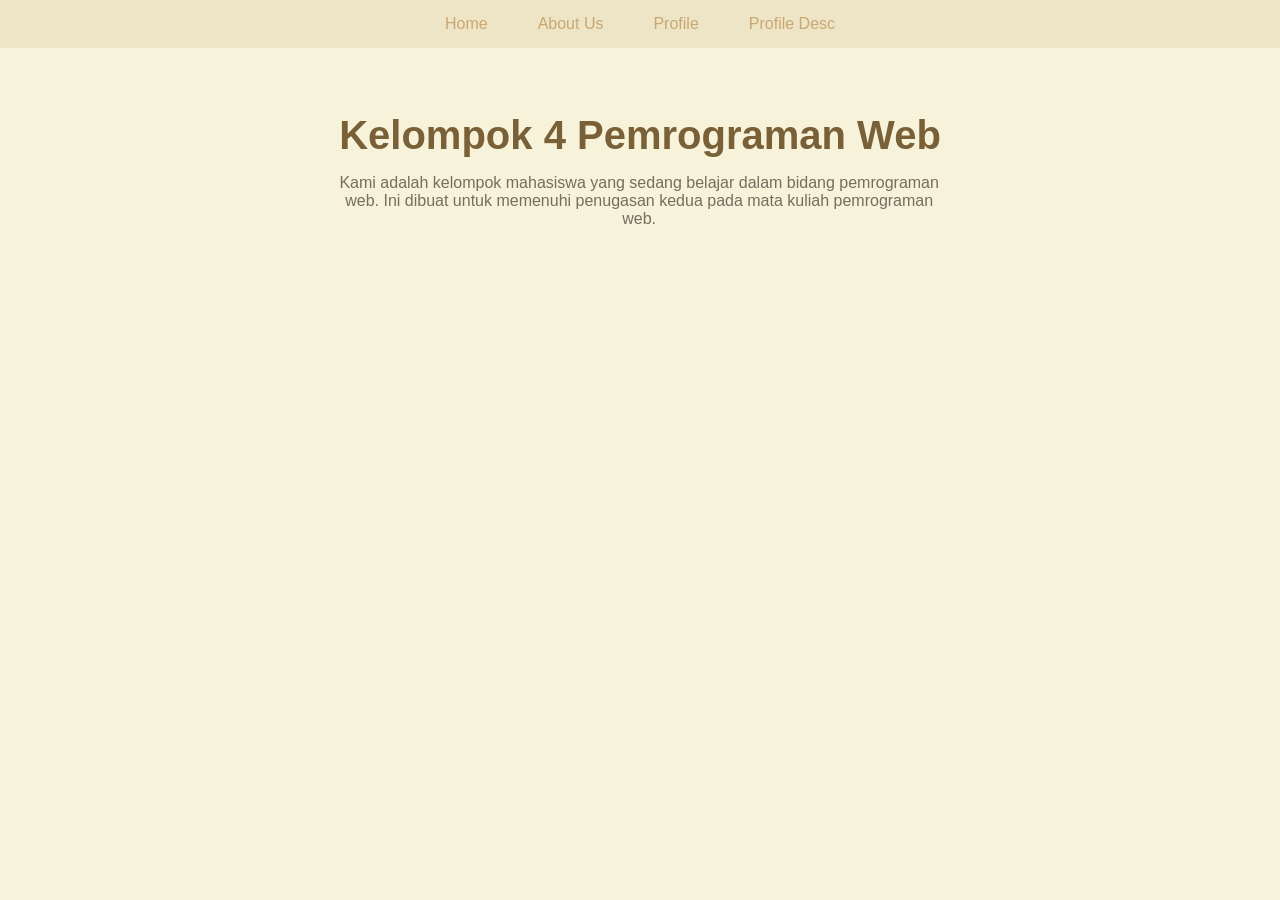
==== main.html @ 7abe3043 "main" ====
<!DOCTYPE html>
<html lang="en">
<head>
    <meta charset="UTF-8">
    <meta name="viewport" content="width=device-width, initial-scale=1.0">
    <title>Document</title>

    <link rel="stylesheet" href="style.css">
</head>

<body>
    <div class="container">
    <header>
        <nav class ="navbar">
            <a href="#">Home</a>
            <a href="#">About Us</a>
            <a href="#">Profile</a>
            <a href="#">Profile Desc</a>
        </nav>
    </header>

    <section>
        <h1>Kelompok 4 Pemrograman Web</h1>
        <p>Kami adalah kelompok mahasiswa yang sedang belajar dalam bidang pemrograman web. 
            Ini dibuat untuk memenuhi penugasan kedua pada mata kuliah pemrograman web.
        </p>
    </section>
    </div>
</body>
</html>
---- style.css ----
body {
    margin: 0;
    background: rgb(247, 243, 218) ;
    color: #5a4a42;
    font-family: 'Segoe UI', sans-serif;
    text-align: center;
}

.container {
    display: flex;
    flex-direction: column;
    justify-content: center;
    align-items: center;
}

header {
    display: flex;
    justify-content: space-between;
    align-items: center;
    margin-bottom: 50px;
    background: #eadcb897; 
    width: 100%;
    padding: 15px 0;
}

.navbar {
    display: flex;
    justify-content: center;
    align-items: center;
    gap: 30px;
    width: 100%;
}

nav a {
    margin: 0 10px;
    text-decoration: none;
    color: #c9a770;
}

nav a:hover {
    color: #58411b;
}

section {
    margin-bottom: 60px;
}

section h1 {
    font-size: 40px;
    color: #796037;
    margin: 15px 0;
}

section p {
    max-width: 600px;
    margin-bottom: 20px;
    opacity: 0.8;
}
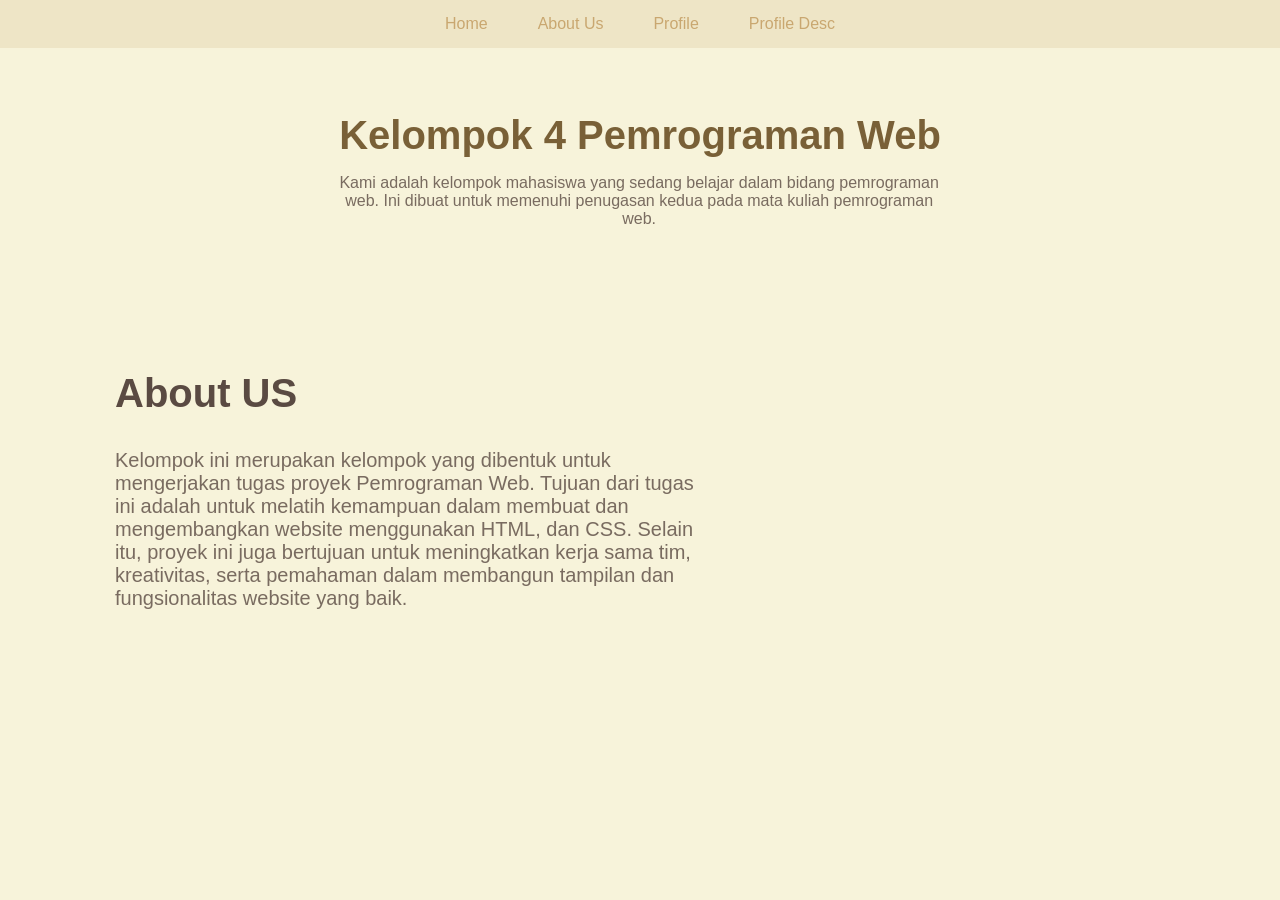
==== commit 6f177e0b: "menambahkan halaman about us dan update style" ====
--- a/main.html
+++ b/main.html
@@ -26,5 +26,21 @@
         </p>
     </section>
     </div>
+
+    <section class="about">
+        <div>
+            <h2>About US</h2>
+            <p>
+            Kelompok ini merupakan kelompok yang dibentuk untuk mengerjakan tugas proyek Pemrograman Web. 
+            Tujuan dari tugas ini adalah untuk melatih kemampuan dalam membuat dan mengembangkan website 
+            menggunakan HTML, dan CSS. Selain itu, proyek ini juga bertujuan 
+            untuk meningkatkan kerja sama tim, kreativitas, serta pemahaman dalam membangun tampilan dan 
+            fungsionalitas website yang baik.
+            </p>
+        </div>
+        <img src="example.jpg" alt="">
+    </section>
+
+    
 </body>
 </html>
--- a/style.css
+++ b/style.css
@@ -42,7 +42,7 @@
 }
 
 section {
-    margin-bottom: 60px;
+    margin-bottom: 30px;
 }
 
 section h1 {
@@ -55,4 +55,27 @@
     max-width: 600px;
     margin-bottom: 20px;
     opacity: 0.8;
-}+}
+
+.about {
+    display: flex;
+    justify-content: center; 
+    align-items: center;
+    gap: 50px; 
+    padding: 60px;
+    text-align: left;
+}
+
+.about h2{
+    font-size: 40px;
+}
+
+.about p{
+    font-size: 20px;
+    margin: 15px 0;
+}
+
+.about img {
+    width: 400px;
+    border-radius: 15px;
+}
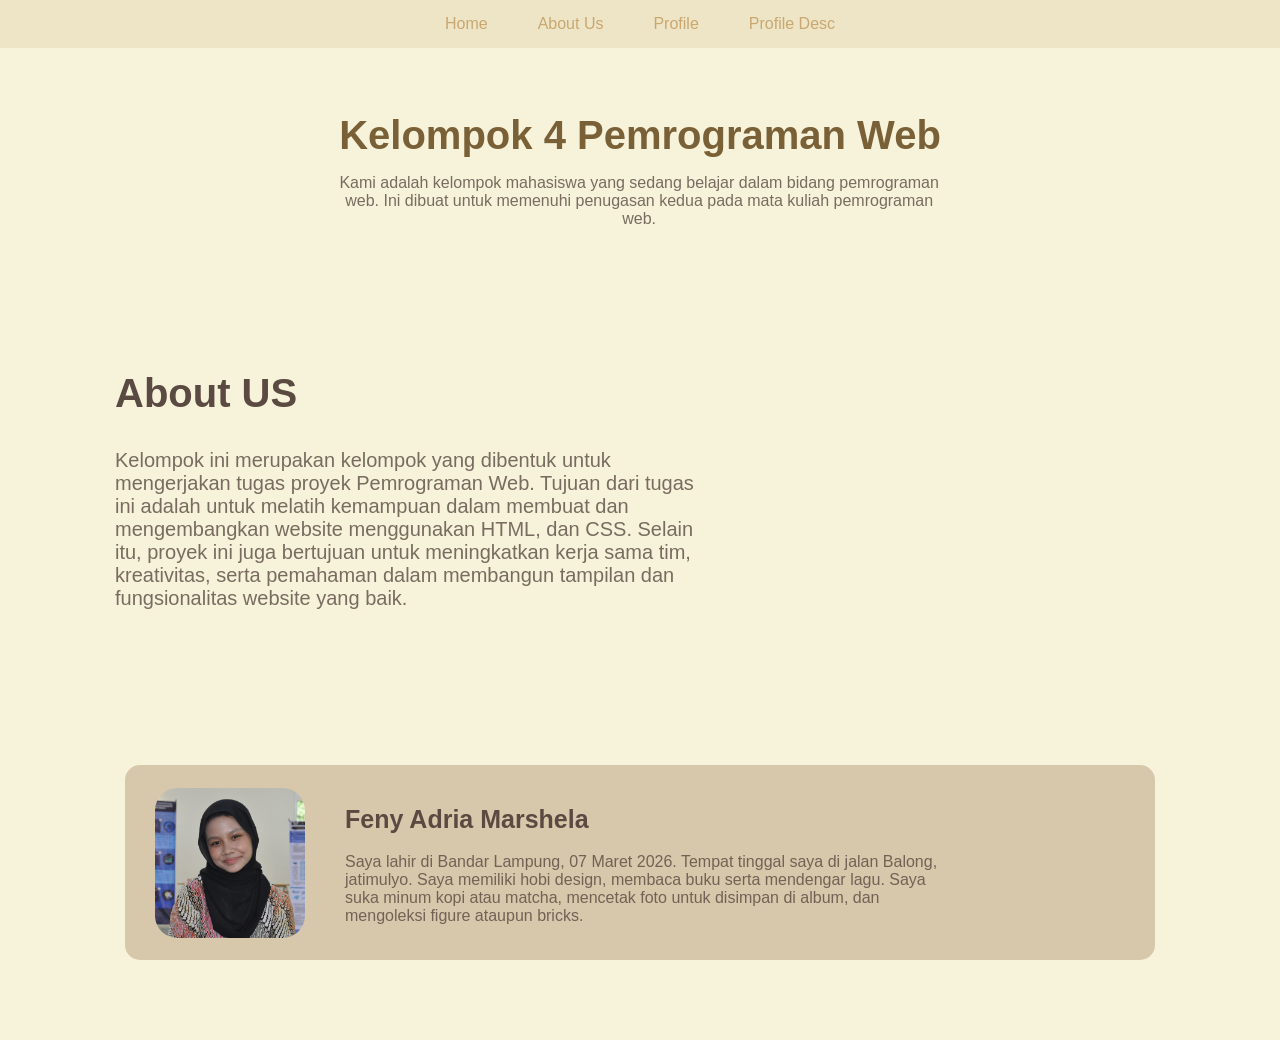
==== commit f41e2665: "menambahkan profile desc dan style" ====
--- a/main.html
+++ b/main.html
@@ -12,22 +12,21 @@
     <div class="container">
     <header>
         <nav class ="navbar">
-            <a href="#">Home</a>
-            <a href="#">About Us</a>
+            <a href="#home">Home</a>
+            <a href="#aboutus">About Us</a>
             <a href="#">Profile</a>
-            <a href="#">Profile Desc</a>
+            <a href="#profiledesc">Profile Desc</a>
         </nav>
     </header>
 
-    <section>
+    <section id = "home">
         <h1>Kelompok 4 Pemrograman Web</h1>
         <p>Kami adalah kelompok mahasiswa yang sedang belajar dalam bidang pemrograman web. 
             Ini dibuat untuk memenuhi penugasan kedua pada mata kuliah pemrograman web.
         </p>
     </section>
-    </div>
 
-    <section class="about">
+    <section id="aboutus" class="about">
         <div>
             <h2>About US</h2>
             <p>
@@ -41,6 +40,22 @@
         <img src="example.jpg" alt="">
     </section>
 
+    <section id="profiledesc">
+        <div class="card">
+            <img src="feny.JPG" alt="">
+
+            <div class="teks">
+                <h3>Feny Adria Marshela</h3>
+                <p>Saya lahir di Bandar Lampung, 07 Maret 2026. Tempat tinggal saya 
+                    di jalan Balong, jatimulyo. Saya memiliki hobi design, membaca buku serta mendengar lagu.
+                    Saya suka minum kopi atau matcha, mencetak foto untuk disimpan di album, dan
+                    mengoleksi figure ataupun bricks.
+                </p>
+            </div>
+        </div>
+    </section>
+
+    </div>
     
 </body>
 </html>
--- a/style.css
+++ b/style.css
@@ -79,3 +79,32 @@
     width: 400px;
     border-radius: 15px;
 }
+
+.card {
+    display: flex;
+    align-items: center;
+    gap: 40px;
+
+    background-color: #d7c7ab;
+    padding: 15px;
+    border-radius: 15px;
+    width: 1000px;
+    margin: 50px auto;
+}
+
+.card img {
+    margin-left: 15px;
+    width: 150px;
+    border-radius: 15%;
+}
+
+.teks {
+    display: flex;
+    flex-direction: column;
+    text-align: left;
+}
+
+.teks h3 {
+    margin-bottom: 3px;
+    font-size: 25px;
+}
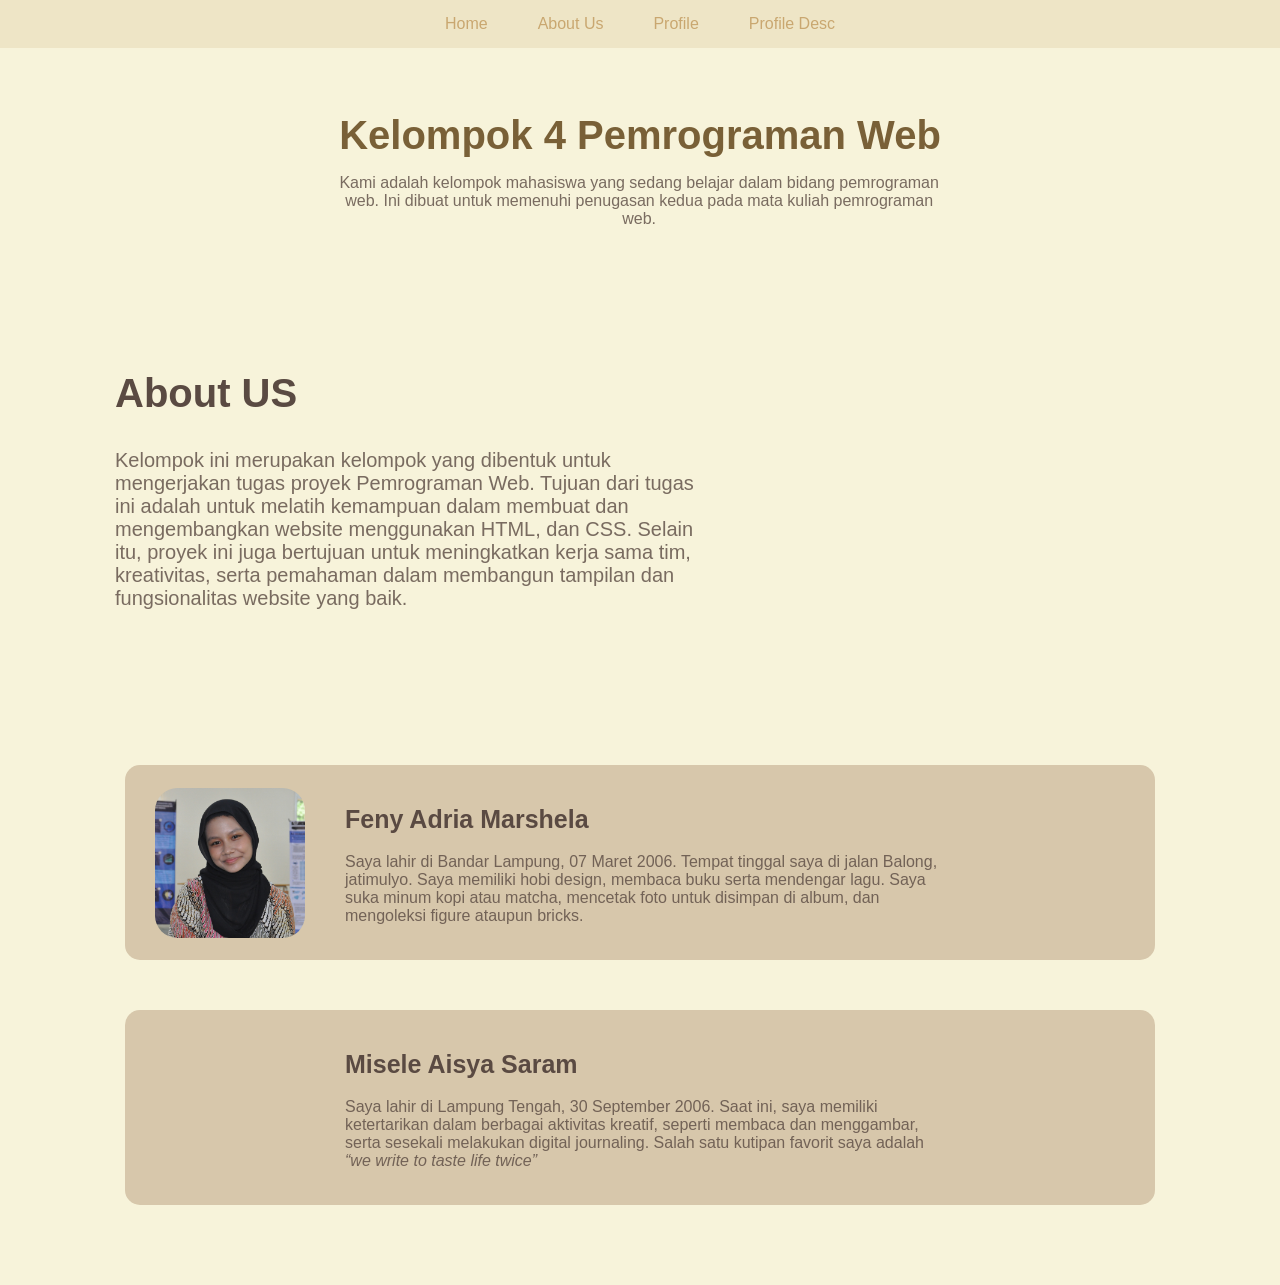
==== commit d4f9f68b: "menambahkan profile desc" ====
--- a/main.html
+++ b/main.html
@@ -46,10 +46,23 @@
 
             <div class="teks">
                 <h3>Feny Adria Marshela</h3>
-                <p>Saya lahir di Bandar Lampung, 07 Maret 2026. Tempat tinggal saya 
+                <p>Saya lahir di Bandar Lampung, 07 Maret 2006. Tempat tinggal saya 
                     di jalan Balong, jatimulyo. Saya memiliki hobi design, membaca buku serta mendengar lagu.
                     Saya suka minum kopi atau matcha, mencetak foto untuk disimpan di album, dan
                     mengoleksi figure ataupun bricks.
+                </p>
+            </div>
+        </div>
+
+        <div class="card">
+            <img src="misele.JPG" alt="">
+
+            <div class="teks">
+                <h3>Misele Aisya Saram</h3>
+                <p>Saya lahir di Lampung Tengah, 30 September 2006.
+                     Saat ini, saya memiliki ketertarikan dalam berbagai aktivitas kreatif, seperti membaca dan menggambar, 
+                     serta sesekali melakukan digital journaling. Salah satu kutipan favorit saya adalah 
+                     <i>“we write to taste life twice”</i>
                 </p>
             </div>
         </div>
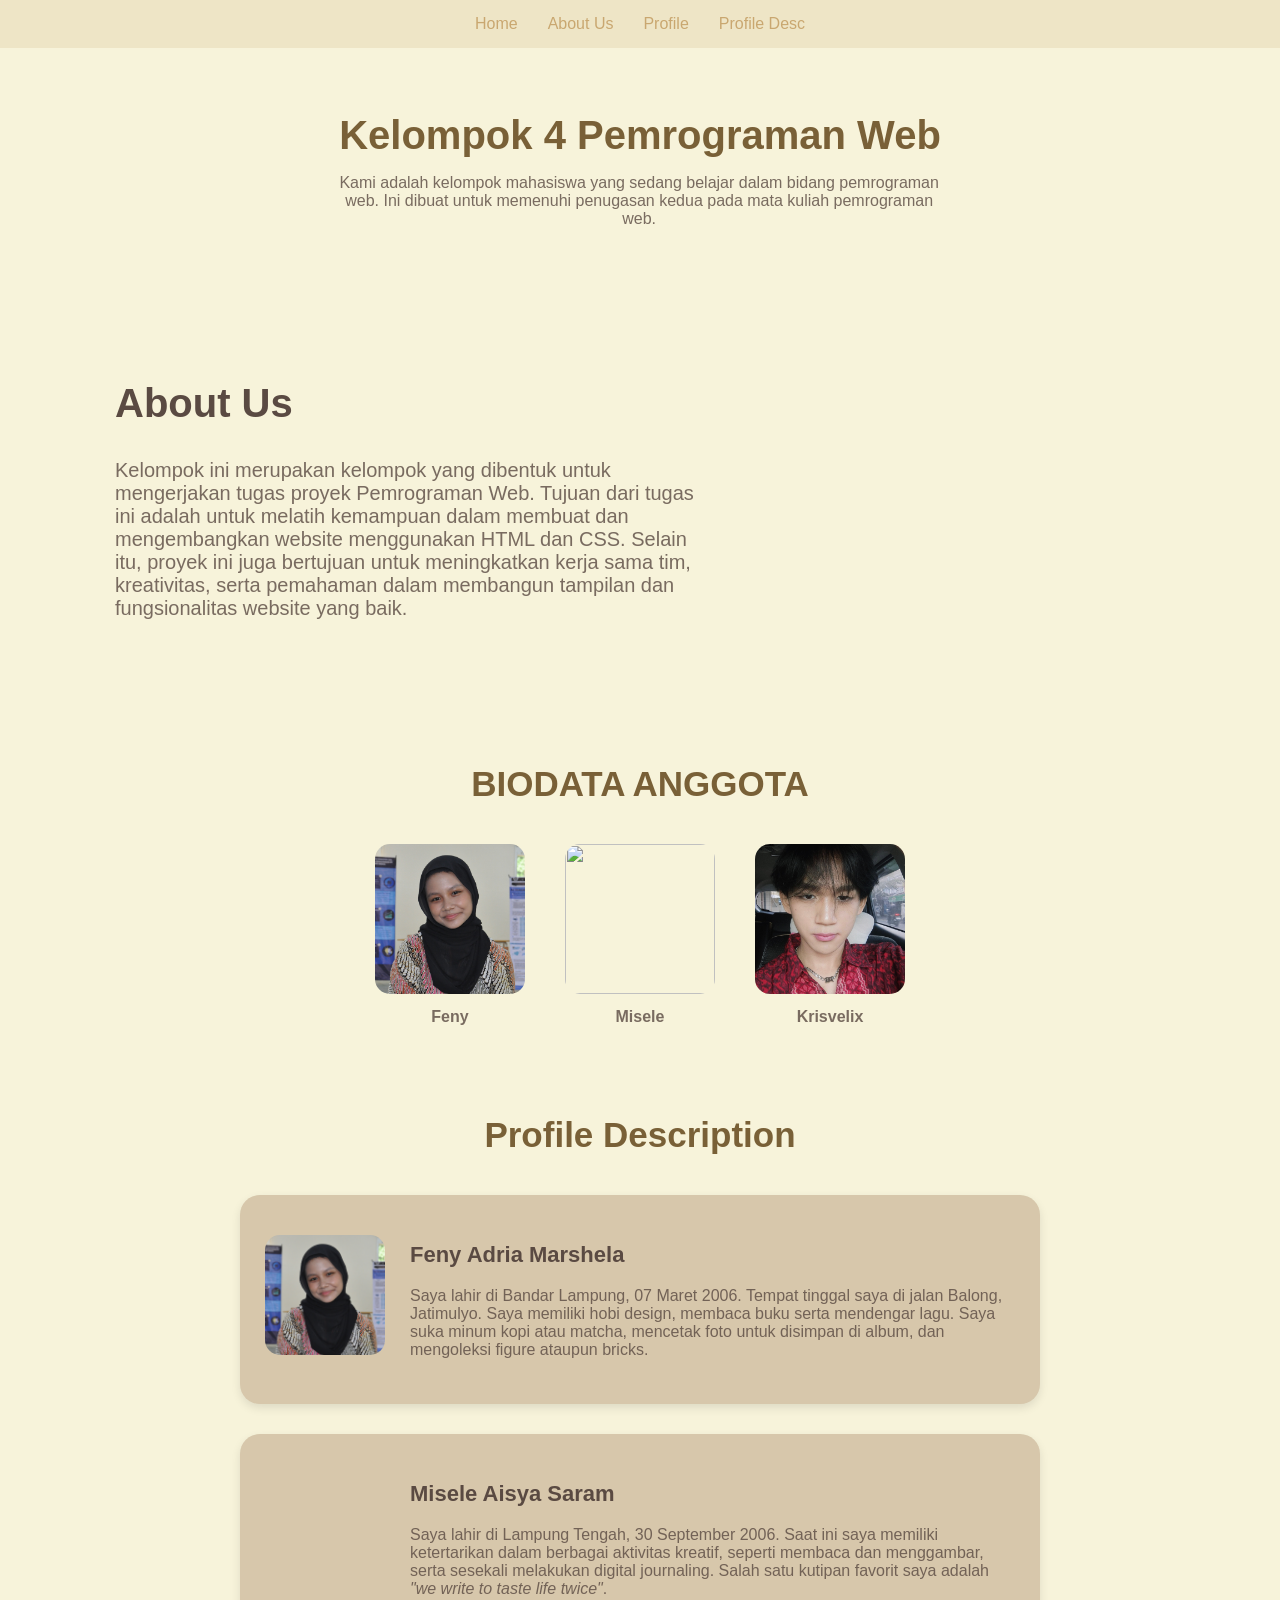
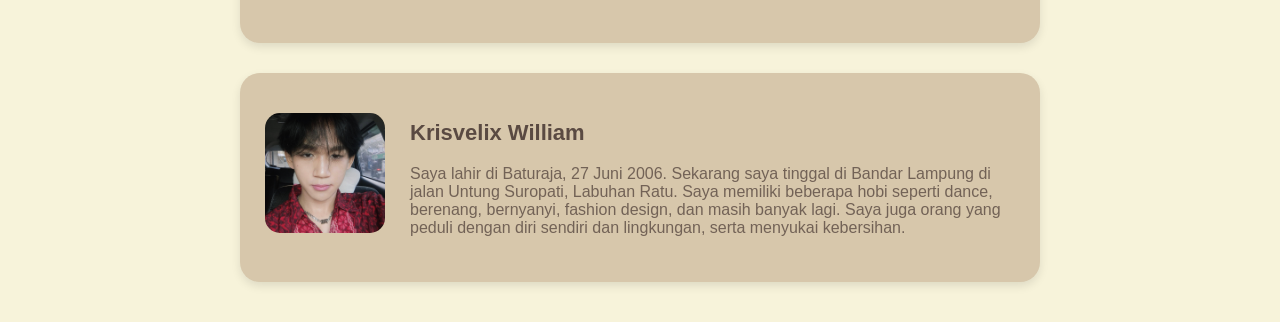
==== commit aae34e03: "menambah biodata Kris, foto, dan update style" ====
--- a/main.html
+++ b/main.html
@@ -1,74 +1,151 @@
 <!DOCTYPE html>
 <html lang="en">
 <head>
-    <meta charset="UTF-8">
-    <meta name="viewport" content="width=device-width, initial-scale=1.0">
-    <title>Document</title>
+<meta charset="UTF-8">
+<meta name="viewport" content="width=device-width, initial-scale=1.0">
+<title>Kelompok 4</title>
 
-    <link rel="stylesheet" href="style.css">
+<link rel="stylesheet" href="style.css">
 </head>
 
 <body>
-    <div class="container">
-    <header>
-        <nav class ="navbar">
-            <a href="#home">Home</a>
-            <a href="#aboutus">About Us</a>
-            <a href="#">Profile</a>
-            <a href="#profiledesc">Profile Desc</a>
-        </nav>
-    </header>
 
-    <section id = "home">
-        <h1>Kelompok 4 Pemrograman Web</h1>
-        <p>Kami adalah kelompok mahasiswa yang sedang belajar dalam bidang pemrograman web. 
-            Ini dibuat untuk memenuhi penugasan kedua pada mata kuliah pemrograman web.
-        </p>
-    </section>
+<div class="container">
 
-    <section id="aboutus" class="about">
-        <div>
-            <h2>About US</h2>
-            <p>
-            Kelompok ini merupakan kelompok yang dibentuk untuk mengerjakan tugas proyek Pemrograman Web. 
-            Tujuan dari tugas ini adalah untuk melatih kemampuan dalam membuat dan mengembangkan website 
-            menggunakan HTML, dan CSS. Selain itu, proyek ini juga bertujuan 
-            untuk meningkatkan kerja sama tim, kreativitas, serta pemahaman dalam membangun tampilan dan 
-            fungsionalitas website yang baik.
-            </p>
-        </div>
-        <img src="example.jpg" alt="">
-    </section>
+<header>
+<nav class="navbar">
+<a href="#home">Home</a>
+<a href="#aboutus">About Us</a>
+<a href="#profile">Profile</a>
+<a href="#profiledesc">Profile Desc</a>
+</nav>
+</header>
 
-    <section id="profiledesc">
-        <div class="card">
-            <img src="feny.JPG" alt="">
+<section id="home">
+<h1>Kelompok 4 Pemrograman Web</h1>
+<p>
+Kami adalah kelompok mahasiswa yang sedang belajar dalam bidang pemrograman web.
+Ini dibuat untuk memenuhi penugasan kedua pada mata kuliah pemrograman web.
+</p>
+</section>
 
-            <div class="teks">
-                <h3>Feny Adria Marshela</h3>
-                <p>Saya lahir di Bandar Lampung, 07 Maret 2006. Tempat tinggal saya 
-                    di jalan Balong, jatimulyo. Saya memiliki hobi design, membaca buku serta mendengar lagu.
-                    Saya suka minum kopi atau matcha, mencetak foto untuk disimpan di album, dan
-                    mengoleksi figure ataupun bricks.
-                </p>
-            </div>
-        </div>
 
-        <div class="card">
-            <img src="misele.JPG" alt="">
+<section id="aboutus" class="about">
 
-            <div class="teks">
-                <h3>Misele Aisya Saram</h3>
-                <p>Saya lahir di Lampung Tengah, 30 September 2006.
-                     Saat ini, saya memiliki ketertarikan dalam berbagai aktivitas kreatif, seperti membaca dan menggambar, 
-                     serta sesekali melakukan digital journaling. Salah satu kutipan favorit saya adalah 
-                     <i>“we write to taste life twice”</i>
-                </p>
-            </div>
-        </div>
-    </section>
+<div>
+<h2>About Us</h2>
+<p>
+Kelompok ini merupakan kelompok yang dibentuk untuk mengerjakan tugas proyek Pemrograman Web.
+Tujuan dari tugas ini adalah untuk melatih kemampuan dalam membuat dan mengembangkan website
+menggunakan HTML dan CSS. Selain itu, proyek ini juga bertujuan
+untuk meningkatkan kerja sama tim, kreativitas, serta pemahaman dalam membangun tampilan dan
+fungsionalitas website yang baik.
+</p>
+</div>
 
-    </div>
-    
+<img src="example.jpg" alt="">
+
+</section>
+
+
+<!-- FOTO SAJA -->
+
+<section id="profile">
+
+<h2 class="judul-biodata">BIODATA ANGGOTA</h2>
+
+<div class="foto-container">
+
+<div class="foto-card">
+<img src="feny.JPG" alt="">
+<p>Feny</p>
+</div>
+
+<div class="foto-card">
+<img src="misele.JPG" alt="">
+<p>Misele</p>
+</div>
+
+<div class="foto-card">
+<img src="Kris.jpeg" alt="">
+<p>Krisvelix</p>
+</div>
+
+</div>
+
+</section>
+
+
+<!-- FOTO + DESKRIPSI -->
+
+<section id="profiledesc">
+
+<h2 class="judul-biodata">Profile Description</h2>
+
+<div class="profile-container">
+
+<div class="card">
+
+<img src="feny.JPG" alt="">
+
+<div class="teks">
+<h3>Feny Adria Marshela</h3>
+
+<p>
+Saya lahir di Bandar Lampung, 07 Maret 2006. Tempat tinggal saya
+di jalan Balong, Jatimulyo. Saya memiliki hobi design, membaca buku
+serta mendengar lagu. Saya suka minum kopi atau matcha,
+mencetak foto untuk disimpan di album, dan
+mengoleksi figure ataupun bricks.
+</p>
+
+</div>
+</div>
+
+
+<div class="card">
+
+<img src="misele.JPG" alt="">
+
+<div class="teks">
+<h3>Misele Aisya Saram</h3>
+
+<p>
+Saya lahir di Lampung Tengah, 30 September 2006.
+Saat ini saya memiliki ketertarikan dalam berbagai aktivitas kreatif,
+seperti membaca dan menggambar, serta sesekali melakukan digital journaling.
+Salah satu kutipan favorit saya adalah
+<i>"we write to taste life twice"</i>.
+</p>
+
+</div>
+</div>
+
+
+<div class="card">
+
+<img src="Kris.jpeg" alt="">
+
+<div class="teks">
+<h3>Krisvelix William</h3>
+
+<p>
+Saya lahir di Baturaja, 27 Juni 2006. Sekarang saya tinggal di
+Bandar Lampung di jalan Untung Suropati, Labuhan Ratu.
+Saya memiliki beberapa hobi seperti dance, berenang,
+bernyanyi, fashion design, dan masih banyak lagi.
+Saya juga orang yang peduli dengan diri sendiri dan lingkungan,
+serta menyukai kebersihan.
+</p>
+
+</div>
+</div>
+
+</div>
+
+</section>
+
+</div>
+
 </body>
 </html>
--- a/style.css
+++ b/style.css
@@ -1,110 +1,172 @@
-body {
-    margin: 0;
-    background: rgb(247, 243, 218) ;
-    color: #5a4a42;
-    font-family: 'Segoe UI', sans-serif;
-    text-align: center;
+body{
+margin:0;
+background:rgb(247,243,218);
+color:#5a4a42;
+font-family:'Segoe UI',sans-serif;
+text-align:center;
 }
 
-.container {
-    display: flex;
-    flex-direction: column;
-    justify-content: center;
-    align-items: center;
+.container{
+display:flex;
+flex-direction:column;
+justify-content:center;
+align-items:center;
 }
 
-header {
-    display: flex;
-    justify-content: space-between;
-    align-items: center;
-    margin-bottom: 50px;
-    background: #eadcb897; 
-    width: 100%;
-    padding: 15px 0;
+header{
+display:flex;
+justify-content:space-between;
+align-items:center;
+margin-bottom:50px;
+background:#eadcb897;
+width:100%;
+padding:15px 0;
 }
 
-.navbar {
-    display: flex;
-    justify-content: center;
-    align-items: center;
-    gap: 30px;
-    width: 100%;
+.navbar{
+display:flex;
+justify-content:center;
+align-items:center;
+gap:30px;
+width:100%;
 }
 
-nav a {
-    margin: 0 10px;
-    text-decoration: none;
-    color: #c9a770;
+nav a{
+text-decoration:none;
+color:#c9a770;
+font-weight:500;
 }
 
-nav a:hover {
-    color: #58411b;
+nav a:hover{
+color:#58411b;
 }
 
-section {
-    margin-bottom: 30px;
+section{
+margin-bottom:40px;
 }
 
-section h1 {
-    font-size: 40px;
-    color: #796037;
-    margin: 15px 0;
+section h1{
+font-size:40px;
+color:#796037;
+margin:15px 0;
 }
 
-section p {
-    max-width: 600px;
-    margin-bottom: 20px;
-    opacity: 0.8;
+section p{
+max-width:600px;
+margin-bottom:20px;
+opacity:0.8;
 }
 
-.about {
-    display: flex;
-    justify-content: center; 
-    align-items: center;
-    gap: 50px; 
-    padding: 60px;
-    text-align: left;
+
+/* ABOUT */
+
+.about{
+display:flex;
+justify-content:center;
+align-items:center;
+gap:50px;
+padding:60px;
+text-align:left;
 }
 
 .about h2{
-    font-size: 40px;
+font-size:40px;
 }
 
 .about p{
-    font-size: 20px;
-    margin: 15px 0;
+font-size:20px;
+margin:15px 0;
 }
 
-.about img {
-    width: 400px;
-    border-radius: 15px;
+.about img{
+width:400px;
+border-radius:15px;
 }
 
-.card {
-    display: flex;
-    align-items: center;
-    gap: 40px;
 
-    background-color: #d7c7ab;
-    padding: 15px;
-    border-radius: 15px;
-    width: 1000px;
-    margin: 50px auto;
+/* JUDUL */
+
+.judul-biodata{
+font-size:35px;
+margin-bottom:40px;
+color:#796037;
 }
 
-.card img {
-    margin-left: 15px;
-    width: 150px;
-    border-radius: 15%;
+
+/* FOTO SAJA */
+
+#profile{
+display:flex;
+flex-direction:column;
+align-items:center;
 }
 
-.teks {
-    display: flex;
-    flex-direction: column;
-    text-align: left;
+.foto-container{
+display:flex;
+gap:40px;
 }
 
-.teks h3 {
-    margin-bottom: 3px;
-    font-size: 25px;
+.foto-card{
+text-align:center;
+}
+
+.foto-card img{
+width:150px;
+height:150px;
+object-fit:cover;
+border-radius:15px;
+}
+
+.foto-card p{
+margin-top:10px;
+font-weight:bold;
+}
+
+
+/* PROFILE DESC */
+
+#profiledesc{
+display:flex;
+flex-direction:column;
+align-items:center;
+}
+
+.profile-container{
+display:flex;
+gap:30px;
+flex-wrap:wrap;
+justify-content:center;
+}
+
+
+/* CARD */
+
+.card{
+display:flex;
+flex-direction:row;
+align-items:center;
+gap:25px;
+
+background-color:#d7c7ab;
+padding:25px;
+border-radius:20px;
+width:750px;
+
+box-shadow:0 4px 10px rgba(0,0,0,0.1);
+}
+.card img{
+width:120px;
+border-radius:15px;
+margin-bottom:10px;
+}
+
+.teks{
+display:flex;
+flex-direction:column;
+text-align:left;
+}
+
+.teks h3{
+margin-bottom:3px;
+font-size:22px;
 }
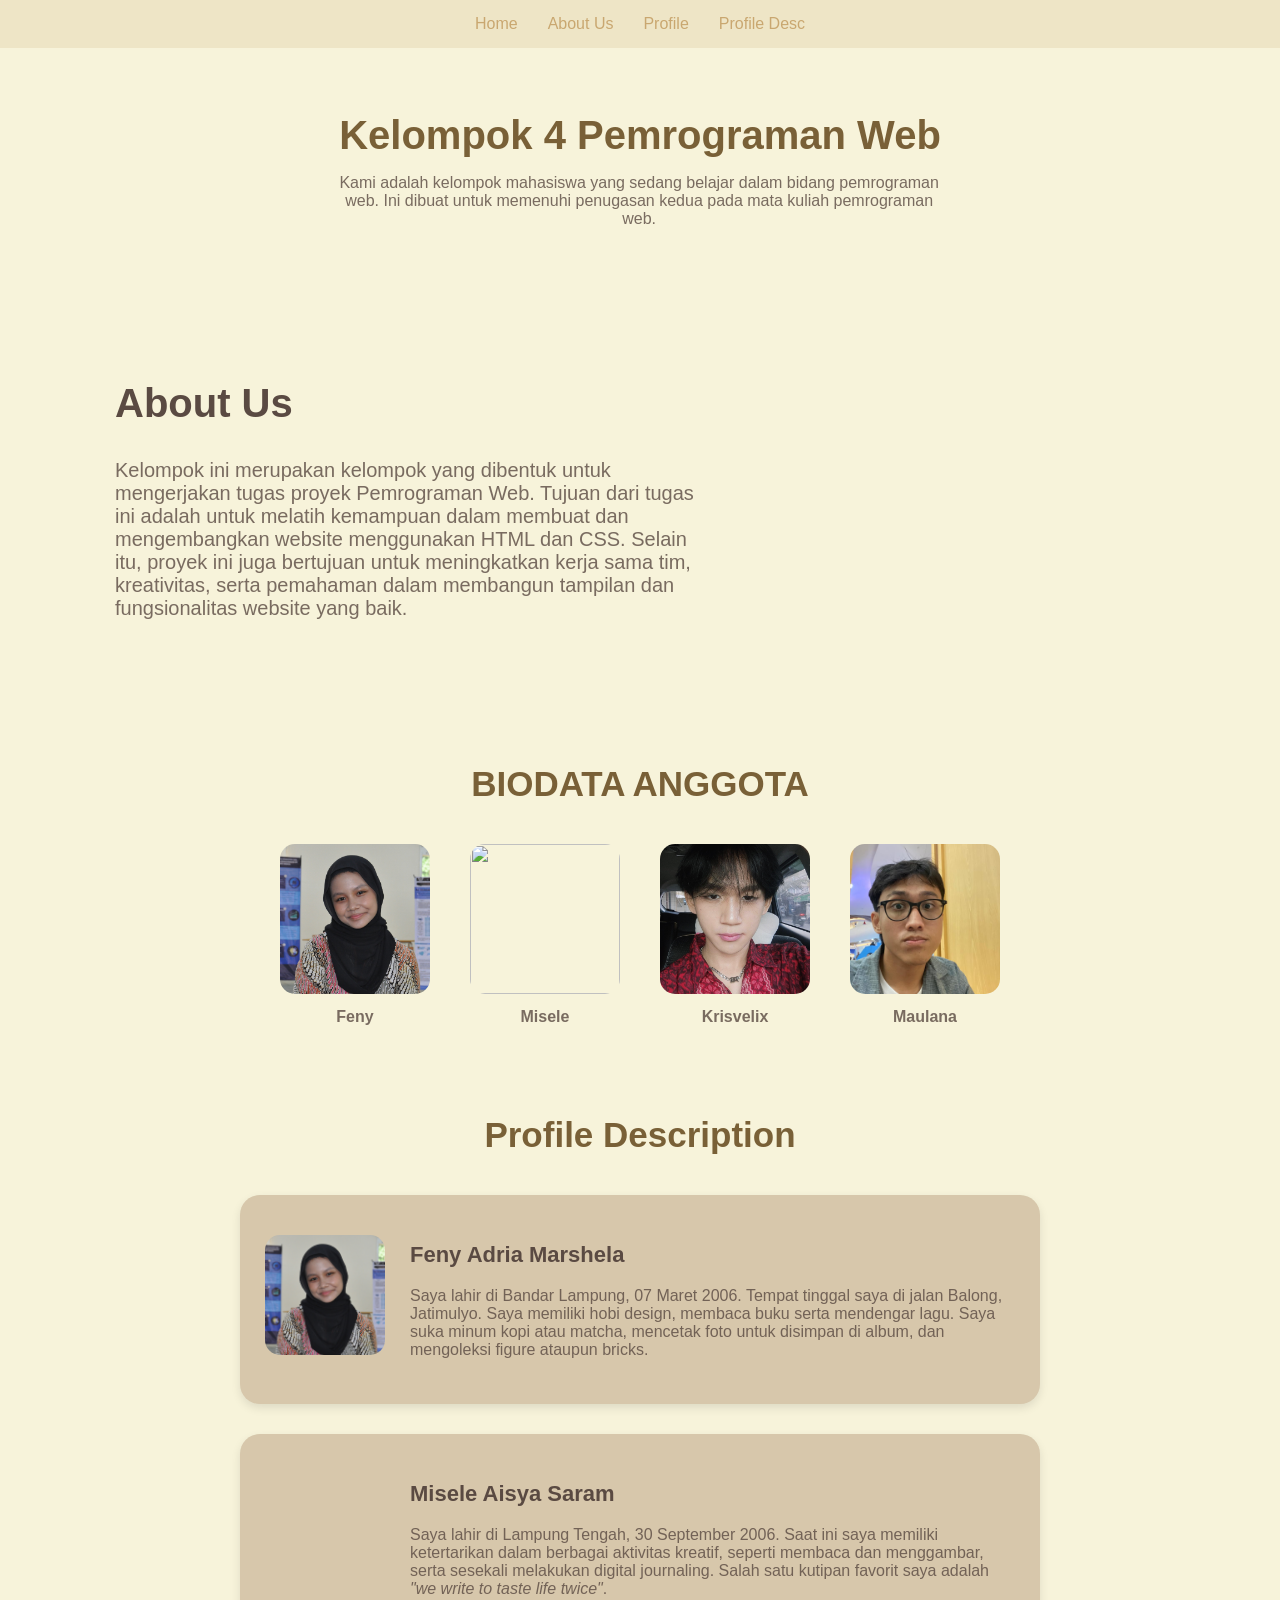
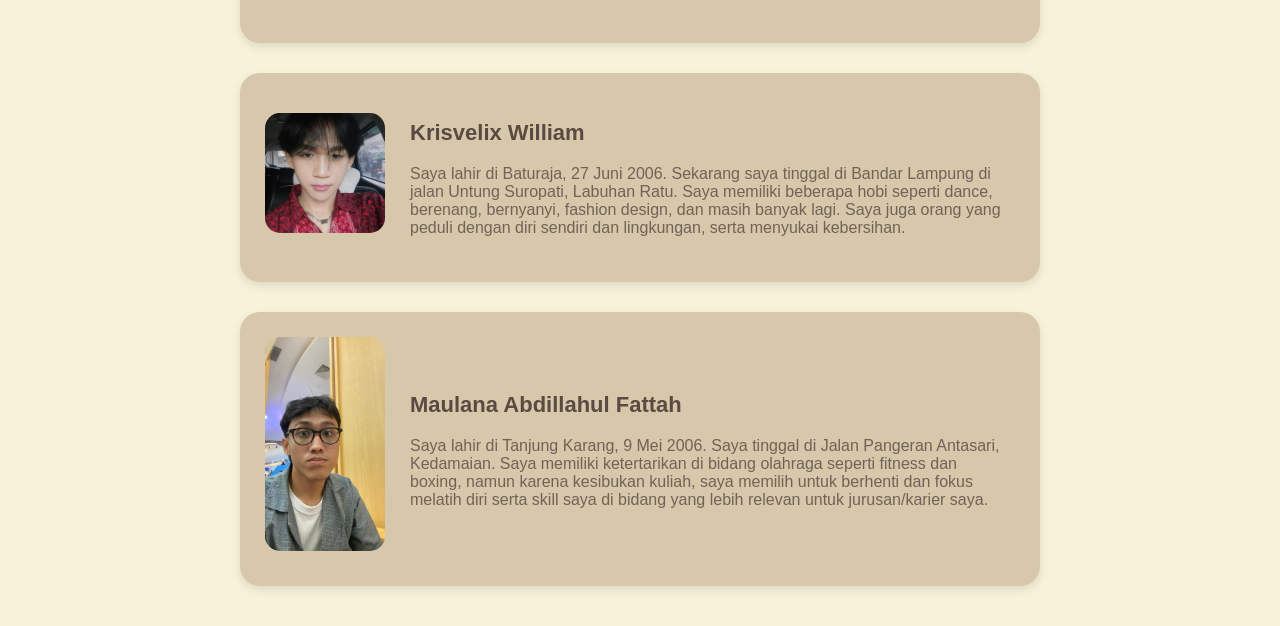
==== commit 7d0d0d16: "Menambahkan profil desc" ====
--- a/main.html
+++ b/main.html
@@ -1,151 +1,150 @@
-<!DOCTYPE html>
+<!doctype html>
 <html lang="en">
-<head>
-<meta charset="UTF-8">
-<meta name="viewport" content="width=device-width, initial-scale=1.0">
-<title>Kelompok 4</title>
+  <head>
+    <meta charset="UTF-8" />
+    <meta name="viewport" content="width=device-width, initial-scale=1.0" />
+    <title>Kelompok 4</title>
 
-<link rel="stylesheet" href="style.css">
-</head>
+    <link rel="stylesheet" href="style.css" />
+  </head>
 
-<body>
+  <body>
+    <div class="container">
+      <header>
+        <nav class="navbar">
+          <a href="#home">Home</a>
+          <a href="#aboutus">About Us</a>
+          <a href="#profile">Profile</a>
+          <a href="#profiledesc">Profile Desc</a>
+        </nav>
+      </header>
 
-<div class="container">
+      <section id="home">
+        <h1>Kelompok 4 Pemrograman Web</h1>
+        <p>
+          Kami adalah kelompok mahasiswa yang sedang belajar dalam bidang
+          pemrograman web. Ini dibuat untuk memenuhi penugasan kedua pada mata
+          kuliah pemrograman web.
+        </p>
+      </section>
 
-<header>
-<nav class="navbar">
-<a href="#home">Home</a>
-<a href="#aboutus">About Us</a>
-<a href="#profile">Profile</a>
-<a href="#profiledesc">Profile Desc</a>
-</nav>
-</header>
+      <section id="aboutus" class="about">
+        <div>
+          <h2>About Us</h2>
+          <p>
+            Kelompok ini merupakan kelompok yang dibentuk untuk mengerjakan
+            tugas proyek Pemrograman Web. Tujuan dari tugas ini adalah untuk
+            melatih kemampuan dalam membuat dan mengembangkan website
+            menggunakan HTML dan CSS. Selain itu, proyek ini juga bertujuan
+            untuk meningkatkan kerja sama tim, kreativitas, serta pemahaman
+            dalam membangun tampilan dan fungsionalitas website yang baik.
+          </p>
+        </div>
 
-<section id="home">
-<h1>Kelompok 4 Pemrograman Web</h1>
-<p>
-Kami adalah kelompok mahasiswa yang sedang belajar dalam bidang pemrograman web.
-Ini dibuat untuk memenuhi penugasan kedua pada mata kuliah pemrograman web.
-</p>
-</section>
+        <img src="example.jpg" alt="" />
+      </section>
 
+      <!-- FOTO SAJA -->
 
-<section id="aboutus" class="about">
+      <section id="profile">
+        <h2 class="judul-biodata">BIODATA ANGGOTA</h2>
 
-<div>
-<h2>About Us</h2>
-<p>
-Kelompok ini merupakan kelompok yang dibentuk untuk mengerjakan tugas proyek Pemrograman Web.
-Tujuan dari tugas ini adalah untuk melatih kemampuan dalam membuat dan mengembangkan website
-menggunakan HTML dan CSS. Selain itu, proyek ini juga bertujuan
-untuk meningkatkan kerja sama tim, kreativitas, serta pemahaman dalam membangun tampilan dan
-fungsionalitas website yang baik.
-</p>
-</div>
+        <div class="foto-container">
+          <div class="foto-card">
+            <img src="feny.JPG" alt="" />
+            <p>Feny</p>
+          </div>
 
-<img src="example.jpg" alt="">
+          <div class="foto-card">
+            <img src="misele.JPG" alt="" />
+            <p>Misele</p>
+          </div>
 
-</section>
+          <div class="foto-card">
+            <img src="Kris.jpeg" alt="" />
+            <p>Krisvelix</p>
+          </div>
 
+          <div class="foto-card">
+            <img src="Maul.jpeg" alt="" />
+            <p>Maulana</p>
+          </div>
+        </div>
+      </section>
 
-<!-- FOTO SAJA -->
+      <!-- FOTO + DESKRIPSI -->
 
-<section id="profile">
+      <section id="profiledesc">
+        <h2 class="judul-biodata">Profile Description</h2>
 
-<h2 class="judul-biodata">BIODATA ANGGOTA</h2>
+        <div class="profile-container">
+          <div class="card">
+            <img src="feny.JPG" alt="" />
 
-<div class="foto-container">
+            <div class="teks">
+              <h3>Feny Adria Marshela</h3>
 
-<div class="foto-card">
-<img src="feny.JPG" alt="">
-<p>Feny</p>
-</div>
+              <p>
+                Saya lahir di Bandar Lampung, 07 Maret 2006. Tempat tinggal saya
+                di jalan Balong, Jatimulyo. Saya memiliki hobi design, membaca
+                buku serta mendengar lagu. Saya suka minum kopi atau matcha,
+                mencetak foto untuk disimpan di album, dan mengoleksi figure
+                ataupun bricks.
+              </p>
+            </div>
+          </div>
 
-<div class="foto-card">
-<img src="misele.JPG" alt="">
-<p>Misele</p>
-</div>
+          <div class="card">
+            <img src="misele.JPG" alt="" />
 
-<div class="foto-card">
-<img src="Kris.jpeg" alt="">
-<p>Krisvelix</p>
-</div>
+            <div class="teks">
+              <h3>Misele Aisya Saram</h3>
 
-</div>
+              <p>
+                Saya lahir di Lampung Tengah, 30 September 2006. Saat ini saya
+                memiliki ketertarikan dalam berbagai aktivitas kreatif, seperti
+                membaca dan menggambar, serta sesekali melakukan digital
+                journaling. Salah satu kutipan favorit saya adalah
+                <i>"we write to taste life twice"</i>.
+              </p>
+            </div>
+          </div>
 
-</section>
+          <div class="card">
+            <img src="Kris.jpeg" alt="" />
 
+            <div class="teks">
+              <h3>Krisvelix William</h3>
 
-<!-- FOTO + DESKRIPSI -->
+              <p>
+                Saya lahir di Baturaja, 27 Juni 2006. Sekarang saya tinggal di
+                Bandar Lampung di jalan Untung Suropati, Labuhan Ratu. Saya
+                memiliki beberapa hobi seperti dance, berenang, bernyanyi,
+                fashion design, dan masih banyak lagi. Saya juga orang yang
+                peduli dengan diri sendiri dan lingkungan, serta menyukai
+                kebersihan.
+              </p>
+            </div>
+          </div>
 
-<section id="profiledesc">
+          <div class="card">
+            <img src="Maul.jpeg" alt="" />
 
-<h2 class="judul-biodata">Profile Description</h2>
+            <div class="teks">
+              <h3>Maulana Abdillahul Fattah</h3>
 
-<div class="profile-container">
-
-<div class="card">
-
-<img src="feny.JPG" alt="">
-
-<div class="teks">
-<h3>Feny Adria Marshela</h3>
-
-<p>
-Saya lahir di Bandar Lampung, 07 Maret 2006. Tempat tinggal saya
-di jalan Balong, Jatimulyo. Saya memiliki hobi design, membaca buku
-serta mendengar lagu. Saya suka minum kopi atau matcha,
-mencetak foto untuk disimpan di album, dan
-mengoleksi figure ataupun bricks.
-</p>
-
-</div>
-</div>
-
-
-<div class="card">
-
-<img src="misele.JPG" alt="">
-
-<div class="teks">
-<h3>Misele Aisya Saram</h3>
-
-<p>
-Saya lahir di Lampung Tengah, 30 September 2006.
-Saat ini saya memiliki ketertarikan dalam berbagai aktivitas kreatif,
-seperti membaca dan menggambar, serta sesekali melakukan digital journaling.
-Salah satu kutipan favorit saya adalah
-<i>"we write to taste life twice"</i>.
-</p>
-
-</div>
-</div>
-
-
-<div class="card">
-
-<img src="Kris.jpeg" alt="">
-
-<div class="teks">
-<h3>Krisvelix William</h3>
-
-<p>
-Saya lahir di Baturaja, 27 Juni 2006. Sekarang saya tinggal di
-Bandar Lampung di jalan Untung Suropati, Labuhan Ratu.
-Saya memiliki beberapa hobi seperti dance, berenang,
-bernyanyi, fashion design, dan masih banyak lagi.
-Saya juga orang yang peduli dengan diri sendiri dan lingkungan,
-serta menyukai kebersihan.
-</p>
-
-</div>
-</div>
-
-</div>
-
-</section>
-
-</div>
-
-</body>
-</html>+              <p>
+                Saya lahir di Tanjung Karang, 9 Mei 2006. Saya tinggal di Jalan
+                Pangeran Antasari, Kedamaian. Saya memiliki ketertarikan di
+                bidang olahraga seperti fitness dan boxing, namun karena
+                kesibukan kuliah, saya memilih untuk berhenti dan fokus melatih
+                diri serta skill saya di bidang yang lebih relevan untuk
+                jurusan/karier saya.
+              </p>
+            </div>
+          </div>
+        </div>
+      </section>
+    </div>
+  </body>
+</html>
